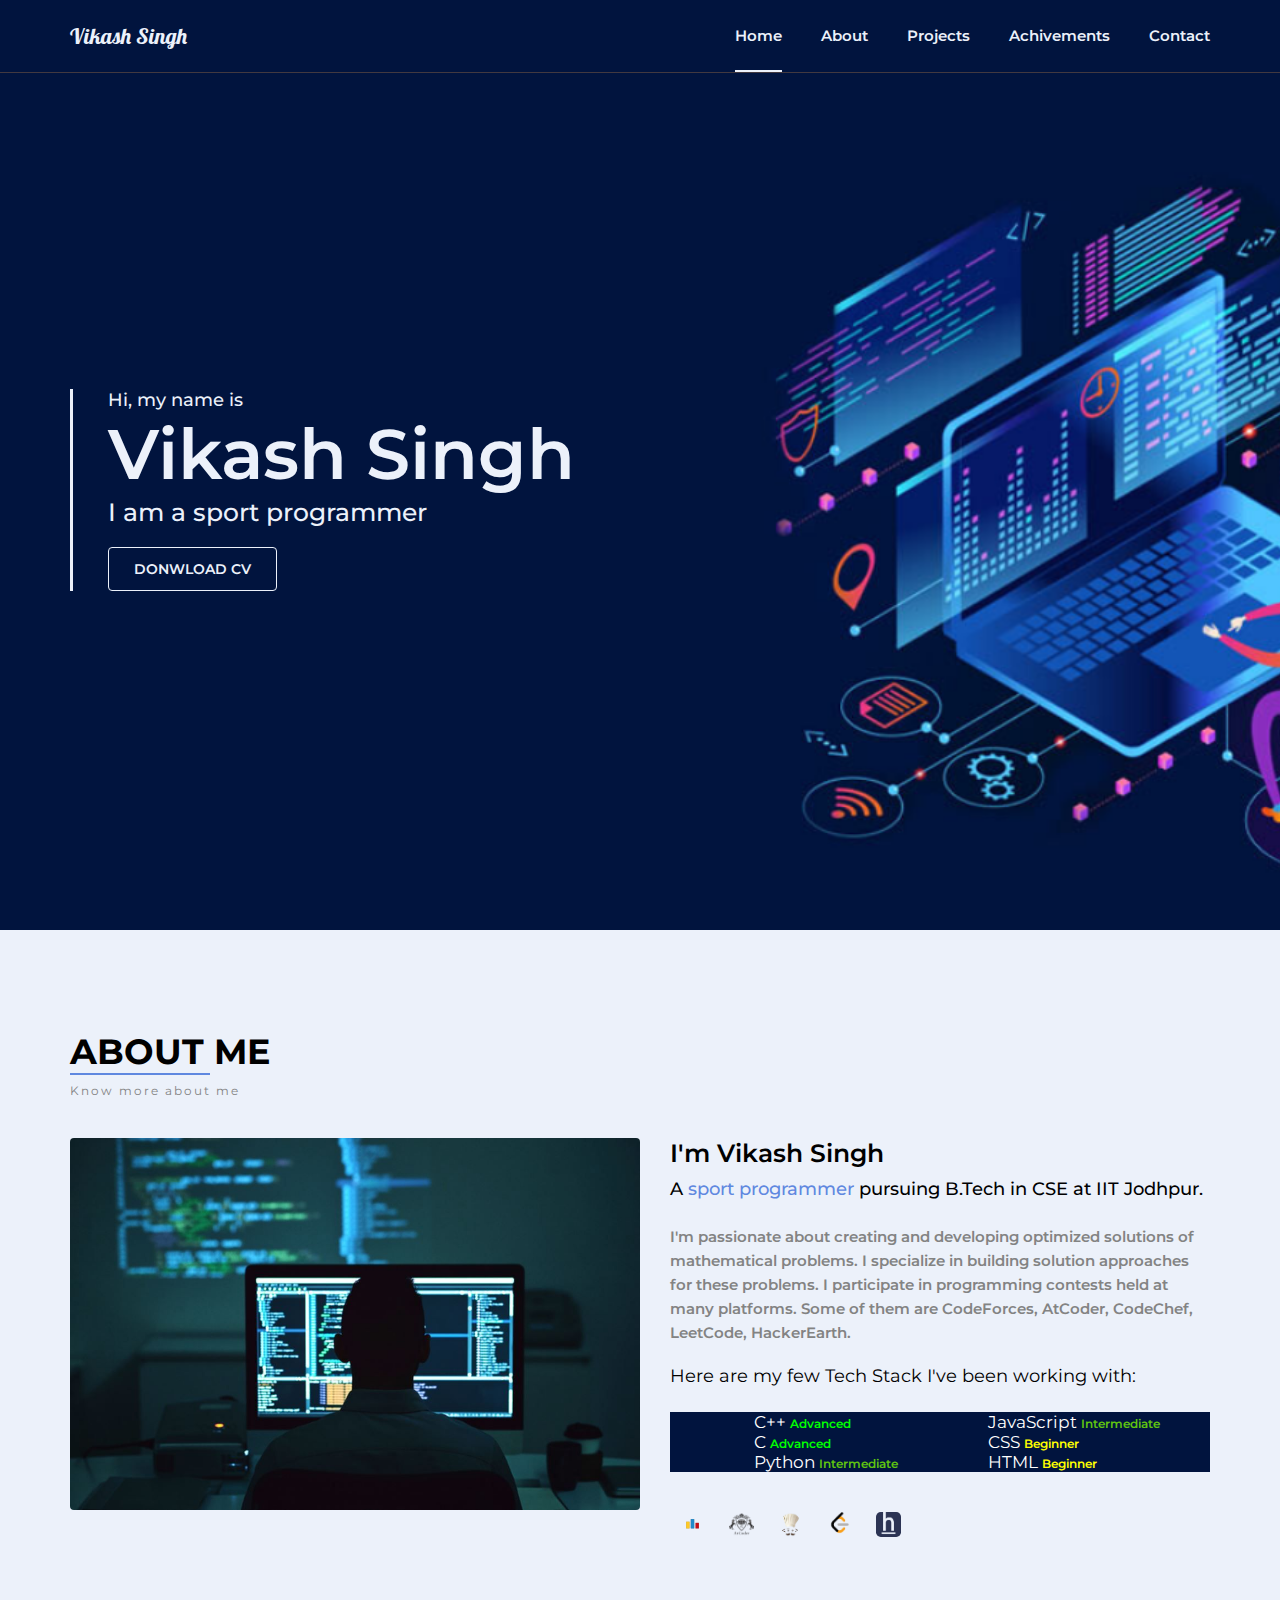
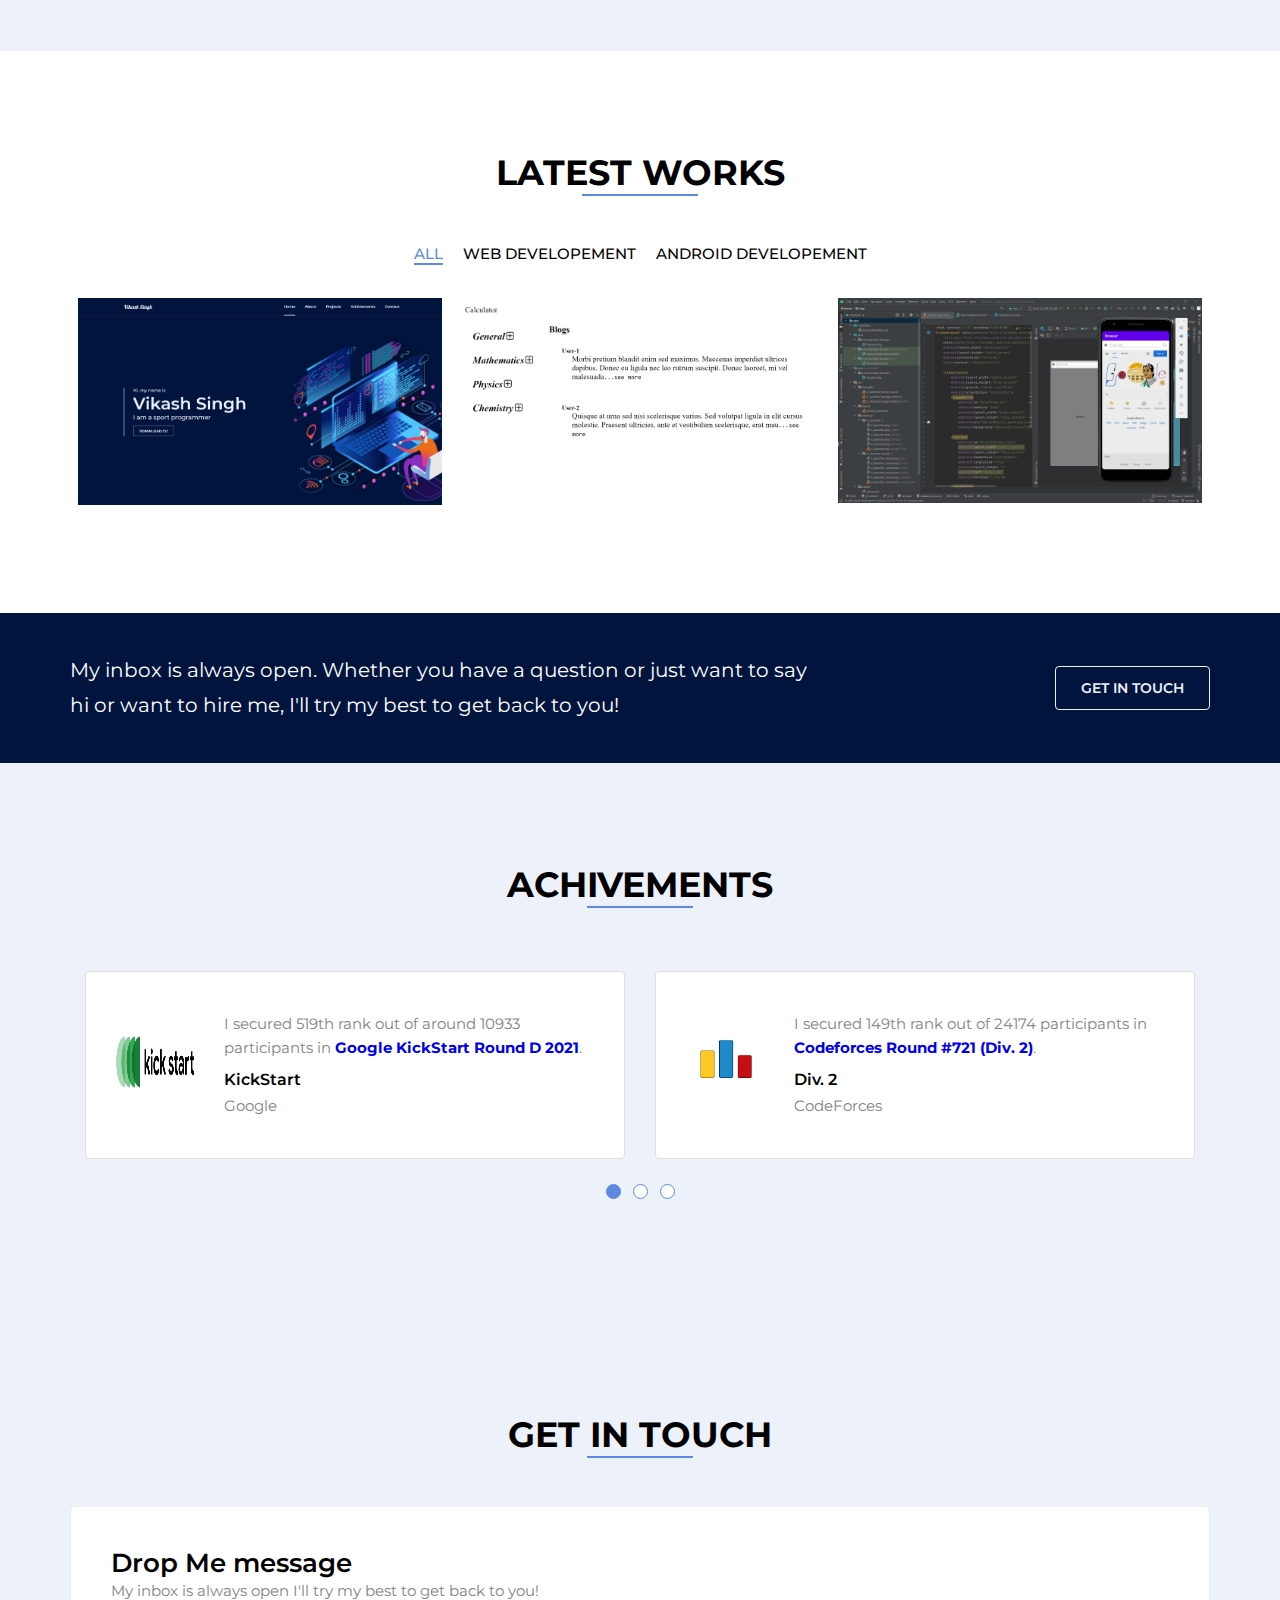
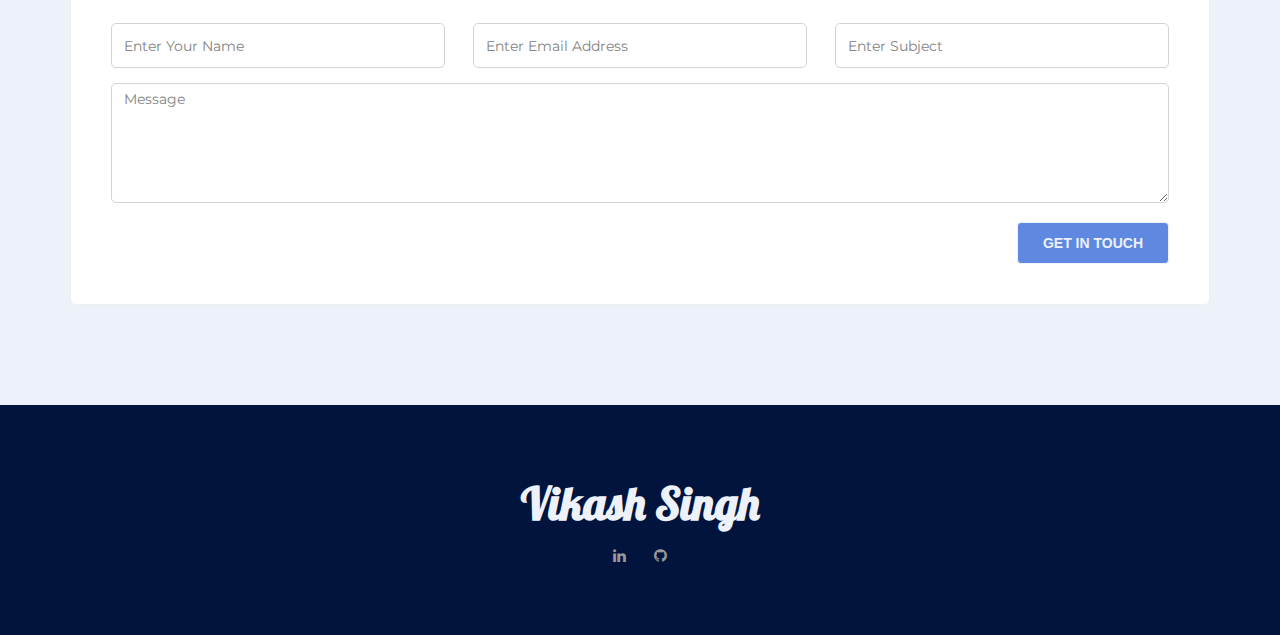
==== index.html @ ecc7a7e3 "Completed portfolio" ====
<!DOCTYPE html>
<html lang="en">
   <head>
      <meta charset="UTF-8" />
      <meta name="viewport" content="width=device-width, initial-scale=1.0" />
      <meta name="keywords" content="HTML, CSS, JavaScript">
      <meta name="author" content="Vikash Singh">
      <title>Vikash Singh</title>
      <link href="./css/header.css" rel="stylesheet" />
      <link href="./css/main.css" rel="stylesheet" />
      <link href="./css/home.css" rel="stylesheet" />
      <link href="./css/about.css" rel="stylesheet" />
      <link href="./css/portfolio.css" rel="stylesheet" />
      <link href="./css/testimonials.css" rel="stylesheet" />
      <link href="./css/contact.css" rel="stylesheet" />
      <link href="./css/footer.css" rel="stylesheet" />
      <link rel="shortcut icon" type="image/x-icon" href="img/favicon.ico"  style="border-radius: 100%;"/>
      <script src="https://ajax.googleapis.com/ajax/libs/jquery/3.3.1/jquery.min.js"></script>
   </head>
   <body>
      <header>
         <div class="container">
            <div class="row">
               <div class="brand-name">
                  <a href="/" class="logo">Vikash Singh</a>
               </div>
               <div class="hamburger">
                  <i class="fa fa-bars"></i>
               </div>
               <div class="navbar">
                  <ul>
                     <li><a href="#home" class="active">Home</a></li>
                     <li><a href="#about">About</a></li>
                     <li><a href="#portfolio">Projects</a></li>
                     <li><a href="#testimonials">Achivements</a></li>
                     <li><a href="#contact">Contact</a></li>
                  </ul>
               </div>
            </div>
         </div>
      </header>
      <section class="home" id="home">
         <div class="container">
            <div class="row full-screen">
               <div class="home-content">
                  <div class="block">
                     <h6>Hi, my name is</h6>
                     <h1>Vikash Singh</h1>
                     <h3>I am a sport programmer</h3>
                     <div class="cv-btn">
                        <a href="resume.html" target="_blank">Donwload CV</a>
                     </div>
                  </div>
               </div>
            </div>
         </div>
      </section>
      <section class="about" id="about">
         <div class="container">
         <div class="row">
            <div class="title">
               <h1>About Me</h1>
               <p>Know more about me</p>
            </div>
         </div>
         <div class="row">
            <div class="about-content">
               <div class="row">
                  <div class="img">
                     <img src="img/me.jpg" alt='me' />
                  </div>
                  <div class="text">
                     <h4>I'm Vikash Singh</h4>
                     <h6>A <span>sport programmer</span> pursuing B.Tech in CSE at IIT Jodhpur.
                     </h6>
                     <p>I'm passionate about creating and developing optimized solutions of mathematical problems. I specialize in
                        building solution approaches for these problems. I participate in programming contests held at many platforms.
                        Some of them are CodeForces, AtCoder, CodeChef, LeetCode, HackerEarth.
                     </p>
                     <div class="skills">
                        <h6>Here are my few Tech Stack I've been working with:</h6>
                        <div class="skills-list" style="background-color: #01143e; padding-right: 50px; padding-left: 50px;">
                        <ul  class="fa-ul">
                           <li>C++ <span style="color: rgb(0, 255, 0);">Advanced</span></li>
                           <li>C <span style="color: rgb(0, 255, 0);">Advanced</span></li>
                           <li>Python <span style="color: rgba(128, 255, 0, 0.75);">Intermediate</span></li>
                        </ul>
                        <ul  class="fa-ul">
                           <li>JavaScript <span style="color: rgba(128, 255, 0, 0.75);">Intermediate</span></li>
                           <li>CSS <span style="color: rgb(255, 255, 0);">Beginner</span></li>
                           <li>HTML <span style="color: rgb(255, 255, 0);">Beginner</span></li>
                        </ul>
                        </div>
                     </div>
                     <div class="social">
                        <span class="fa">
                           <a href="https://codeforces.com/profile/covid01" target="_blank"><img src="img/codeforces.png" alt="CodeForces"></a>
                        </span>
                        <span class="fa">
                           <a href="https://atcoder.jp/users/covid01" target="_blank"><img src="img/atcoder.png" alt="AtCoder"></a>
                        </span>
                        <span class="fa">
                           <a href="https://www.codechef.com/users/covid01" target="_blank"><img src="img/codechef.png" alt="CodeChef"></a>
                        </span>
                        <span class="fa">
                           <a href="https://leetcode.com/covid01/" target="_blank"><img src="img/leetcode.png" alt="LeetCode"></a>
                        </span>
                        <span class="fa">
                           <a href="http://hackerearth.com/users/covid01" target="_blank"><img src="img/HackerEarth_logo.png" alt="HackerEarth"></a>
                        </span>
                     </div>
                  </div>
               </div>
            </div>
         </div>
      </section>

      <section class="portfolio" id="portfolio">
         <div class="container">
            <div class="row">
               <div class="title text-center">
                  <h1>Latest Works</h1>
               </div>
            </div>
            <div class="row">
               <div class="filter-btn">
                  <ul id="filterBtn">
                     <li class="active" data-target="all">All</li>
                     <li data-target="web">Web Developement</li>
                     <li data-target="app">Android Developement</li>
                  </ul>
               </div>
            </div>
            <div class="row">
               <div class="gallery">
                  <div class="item" data-id="web">
                     <div class="inner">
                        <img src="./img/portfolio/web.png" alt="portfolio"/>
                        <div class="overlay">
                           <span class="fa fa-plus"></span>
                           <h4>My Portfolio</h4>
                        </div>
                     </div>
                  </div>
                  <div class="item" data-id="web">
                     <div class="inner">
                        <img src="./img/portfolio/web2.png" alt="portfolio"/>
                        <div class="overlay">
                           <span class="fa fa-plus"></span>
                           <h4>ChatApp</h4>
                        </div>
                     </div>
                  </div>
                  <div class="item" data-id="app">
                     <div class="inner">
                        <img src="./img/portfolio/app.png" alt="portfolio"/>
                        <div class="overlay">
                           <span class="fa fa-plus"></span>
                           <h4>Android Browser</h4>
                        </div>
                     </div>
                  </div>
               </div>
            </div>
         </div>
      </section>
      <section class="message">
         <div class="container">
            <div class="row align-items-center">
               <div class="message-text">
                  <h2>My inbox is always open. Whether you have a question or just want to say hi or want to hire me, I'll try my best to get back to you!</h2>
               </div>
               <div class="button ">
                  <a href='mailto:singh.74@iitj.ac.in'>Get In Touch</a>
               </div>
            </div>
         </div>
      </section>
      <section class="testimonials" id="testimonials">
         <div class="container">
            <div class="row">
               <div class="title text-center">
                  <h1>Achivements</h1>
               </div>
            </div>
            <div class="row">
               <div class="testimonials-content">
                  <div class="testimonials-box">
                     <div class="testimonials-img">
                        <div class="test-img">
                           <img src="./img/google.png" />
                        </div>
                        <div class="testimonials-text">
                           <p>I secured 519th rank out of around 10933 participants in <a href="https://drive.google.com/file/d/1hedfJbsmNSVvxBkwWGMh-JQrrgfQihE8/view?usp=sharing" target="_blank"><b>Google KickStart Round D 2021</b></a>.</p>
                           <h6>KickStart</h6>
                           <p>Google</p>
                        </div>
                     </div>
                     <div class="testimonials-img">
                        <div class="test-img">
                           <img src="./img/codeforces.png" />
                        </div>
                        <div class="testimonials-text">
                           <p>I secured 149th rank out of 24174 participants in <a href="https://codeforces.com/bestRatingChanges/5081498" target="_blank"><b>Codeforces Round #721 (Div. 2)</b></a>.</p>
                           <h6>Div. 2</h6>
                           <p>CodeForces</p>
                        </div>
                     </div>
                     <div class="testimonials-img">
                        <div class="test-img">
                           <img src="./img/codechef.png" />
                        </div>
                        <div class="testimonials-text">
                           <p>I secured 85th rank out of 2396 participants in <a href="https://www.codechef.com/rankings/LTIME93B?filterBy=&order=asc&search=covid01&sortBy=rank" target="_blank"><b>CodeChef February Lunchtime 2021 Division 2</b></a>.</p>
                           <h6>Division 2</h6>
                           <p>CodeChef</p>
                        </div>
                     </div>
                     <div class="testimonials-img">
                        <div class="test-img">
                           <img src="./img/leetcode.png" />
                        </div>
                        <div class="testimonials-text">
                           <p>I secured 253rd rank out of 13703 participants in <a href="https://leetcode.com/contest/weekly-contest-246/ranking/11/" target="_blank"><b>LeetCode Weekly Contest 246</b></a> scoring 17/17.</p>
                           <h6>Weekly Contest</h6>
                           <p>LeetCode</p>
                        </div>
                     </div>
                     <div class="testimonials-img">
                        <div class="test-img">
                           <img src="./img/HackerEarth_logo.png" />
                        </div>
                        <div class="testimonials-text">
                           <p>I secured 18th rank out of 6410 participants in <a href="https://www.hackerearth.com/challenges/competitive/july-circuits-21/leaderboard/" target="_blank"><b>HackerEarth July Circuits '21</b></a>.</p>
                           <h6>Monthly Circuits</h6>
                           <p>HackerEarth</p>
                        </div>
                     </div>
                     <div class="testimonials-img">
                        <div class="test-img">
                           <img src="./img/atcoder.png"/>
                        </div>
                        <div class="testimonials-text">
                           <p>I secured 433rd rank out of 2889 participants in <a href="https://atcoder.jp/users/covid01/history/share/arc118" target="_blank"><b>AtCoder Regular Contest 118</b></a> .</p>
                           <h6>Regular Contest</h6>
                           <p>AtCoder</p>
                        </div>
                     </div>
                  </div>
                  <div class="slider"></div>
               </div>
            </div>
         </div>
      </section>

      <section class="contact" id="contact">
         <div class="container">
            <div class="row">
               <div class="title text-center">
                  <h1>Get In Touch</h1>
               </div>
            </div>
            <div class="row">
               <div class="contact-form">
                  <div class="row">
                     <div class="contact-text">
                        <h2>Drop Me message</h2>
                        <p>My inbox is always open I'll try my best to get back to you!</p>
                     </div>
                  </div>
                  <form id="form" target="_self" onsubmit="return postToGoogle();" action="">
                     <div class="row space-between">
                        <div class="col-6">
                           <input class="form-control" id="nameField" type="text" name="entry.entry.712336682" placeholder="Enter Your Name" required>
                        </div>
                        <div class="col-6">
                           <input class="form-control" id="emailField" type="email" name="entry.entry.1671613492" placeholder="Enter Email Address" required>
                        </div>
                        <div class="col-6">
                           <input class="form-control" id="subjectField" type="text" name="entry.1379624447" placeholder="Enter Subject" required>
                        </div>
                        
                     </div>
                     <div class="row">
                        <div class="col-12">
                           <textarea class="form-control" id="messageField" rows="2" name="entry.1000029854" placeholder="Message" required></textarea>
                        </div>
                     </div>
                     <div class="row">
                        <div class="button btn">
                           
                           <button id="send" type="submit" class="button btn">Get In Touch</button>
                        </div>
                        
                     </div>
                 </form>
                 
               </div>
            </div>
         </div>
         <script>
            function postToGoogle() {
               var field1 = $("#nameField").val();
               var field2 = $("#emailField").val();
               var field3 = $("#subjectField").val();
               var field4 = $("#messageField").val();
                  
               if(field1 == ""){
                  alert('Please Fill Your Name');
                  document.getElementById("nameField").focus();
                  return false;
               }
               if(field2 == ""){
                  alert('Please Fill Your Email');
                  document.getElementById("emailField").focus();
                  return false;
               }
               if(field3 == ""){
                  alert('Please Fill Subject');
                  document.getElementById("mobField").focus();
                  return false;
               }
               $.ajax({
                  url: "https://docs.google.com/forms/d/e/1FAIpQLScA5VrWKZDkltCcH_H-UWIxjPj5J2xyc1hQQod0wR4SyFqsZQ/formResponse?",
                  data: {"entry.712336682": field1, "entry.1671613492": field2, "entry.1379624447": field3, "entry.1000029854": field4},
                  type: "POST",
                  dataType: "xml",
                  success: function(d)
                  {
                        window.open("thanks.html", "_self");
                  },
                  error: function(x, y, z)
                        {

                           window.open("thanks.html", "_self");
                           
                        }
               });
               return false;
            }
         </script>
      </section>
      <footer>
         <div class="container">
            <div class="row">
               <div class="footer-logo">Vikash Singh</div>
               <div class="social-link">
                  <a href="https://www.linkedin.com/in/vikash-singh-shekhawat/" target="_blank"><i class="fa fa-linkedin"></i></a>
                  <a href="https://github.com/covid01" target="_blank"><i class="fa fa-github"></i></a>
               </div>
            </div>
         </div>
      </footer>
      <div class="lightbox hide">
         <span class="close-lightbox fa fa-close"></span>
         <img src="" alt="portfolio"/>
      </div>
      <script src="./js/app.js"></script>
   </body>
</html>
---- css/header.css ----
header {
  position: absolute;
  padding: 0px 15px;
  left: 0px;
  right: 0px;
  border-bottom: 1px solid #423940;
  z-index: 11;
}

.fixed {
  background-color: rgb(236, 241, 250);
  position: fixed;
  border-color: #eee;
  animation: fixHeader 1s ease;
  z-index: 11;
}

@keyframes fixHeader {
  0% {
    transform: translateY(-100%);
  }

  100% {
    transform: translateY(0%);
  }
}

.container {
  max-width: 1140px;
  margin: auto;
}

header .row {
  justify-content: space-between;
  align-items: center;
}

.brand-name a {
  font-size: 22px;
  font-weight: 500;
  color: rgb(236, 241, 250);
  position: relative;
  font-family: 'Lobster', cursive;
}

.fixed .brand-name a {
  color: #000;
}

.hamburger .fa {
  font-size: 20px;
  background-color: rgb(236, 241, 250);
  color: #01143e;
  display: none;
  height: 30px;
  width: 35px;
  border-radius: 2px;
  line-height: 30px;
  text-align: center;
  cursor: pointer;
  border: 1px solid #eee;
}

.navbar ul {
  list-style: none;
  margin: 0;
  padding: 0;
}

.navbar ul li {
  display: inline;
  margin-left: 35px;
}

.navbar ul li a {
  font-size: 15px;
  line-height: 72px;
  color: rgb(236, 241, 250);
  font-weight: 600;
  /* display: block; */
  position: relative;
}

.fixed .navbar ul li a {
  color: #000;
}

.navbar ul li a::before {
  content: "";
  height: 2px;
  background-color: rgb(236, 241, 250);
  width: 0%;
  position: absolute;
  right: 0px;
  bottom: -27px;
  cursor: pointer;
  transition: all 0.5s ease;
}

.fixed .navbar ul li a::before {
  background-color: #5f88e0;
}

.navbar ul li a:hover::before {
  width: 100%;
  left: 0px;
}

.navbar ul li a.active::before {
  width: 100%;
  left: 0;
}
---- css/main.css ----
@import url("https://fonts.googleapis.com/css2?family=Montserrat:wght@300;400;500;600;700&display=swap");
@import url('https://fonts.googleapis.com/css2?family=Lobster&display=swap');

@import url("https://cdnjs.cloudflare.com/ajax/libs/font-awesome/5.13.0/css/all.min.css");
@import url("https://stackpath.bootstrapcdn.com/font-awesome/4.7.0/css/font-awesome.min.css");

html {
  scroll-behavior: smooth;
}

body {
  margin: 0;
  font-family: "Montserrat", sans-serif;
  background-color: rgb(236, 241, 250);
}

* {
  box-sizing: border-box;
  margin: 0;
}

a {
  text-decoration: none;
  font-size: 15px;
}

.row {
  display: flex;
  flex-wrap: wrap;
}

.title {
  flex: 0 0 100%;
  max-width: 100%;
  margin-bottom: 40px;
}

.title h1 {
  color: #000;
  display: inline-block;
  font-size: 35px;
  font-weight: 700;
  text-transform: uppercase;
  margin: 0px 0px 10px;
  position: relative;
}

.title h1::before {
  content: "";
  left: 0;
  right: 30%;
  position: absolute;
  height: 2px;
  background-color: #5f88e0;
  bottom: -2px;
}

.title p {
  font-size: 12px;
  color: #838383;
  font-weight: 400;
  letter-spacing: 2px;
}

.text-center {
  text-align: center !important;
}

.text-right {
  text-align: right !important;
}

.text-left {
  text-align: left !important;
}

.align-items-center {
  align-items: center;
}

.space-between {
  justify-content: space-between;
}

.button {
  flex: 0 0 33.33%;
  max-width: 33.33%;
  text-align: right;
}

.button a {
  font-size: 14px;
  color: rgb(236, 241, 250);
  background-color: transparent;
  border: 1.5px solid rgb(236, 241, 250);
  border-radius: 4px;
  padding: 12px 25px;
  display: inline-block;
  text-transform: uppercase;
  font-weight: 600;
  cursor: pointer;
  transition: all 0.5s ease;
}

.button a:hover {
  background-color: #fff;
  color: #000;
}

@media(max-width: 991px) {
  .block h1 {
    font-size: 50px;
  }
}

@media(max-width: 767px) {
  .home .home-content .block h1 {
    font-size: 40px;
  }

  .home .home-content .block h3 {
    font-size: 25px;
  }

  header {
    padding: 15px;
    position: fixed;
    background-color: rgb(236, 241, 250);
    border-bottom: 1px solid #eee;
  }

  .brand-name .logo {
    color: #01143e;
  }

  .hamburger .fa {

    display: inline-block;
  }

  .navbar {
    position: absolute;
    background-color: rgb(236, 241, 250);
    width: 100%;
    left: 0px;
    top: 60px;
    padding: 15px;
    border-top: 1px solid #eee;
    border-bottom: 1px solid #eee;
    display: none;
  }

  .navbar .show {
    display: block;
  }

  .navbar ul li {
    display: block;
    margin-left: 0;

  }

  .navbar ul li a {
    line-height: 42px;
    color: #01143e;
  }

  .navbar ul li a::before {
    bottom: -3px;
    background-color: #01143e;
  }

  .about .img {
    flex: 0 0 100%;
    max-width: 100%;
  }

  .about .text {
    flex: 0 0 100%;
    max-width: 100%;
    padding-left: 0px;
    padding-top: 30px;
  }

  .service-content .box {
    padding: 30px;
    flex: 0 0 100%;
    max-width: 100%;
  }

  .gallery .item {
    flex: 0 0 50%;
    max-width: 50%;
    position: relative;
    padding: 8px;
  }

  .message .container .row .message-text {
    flex: 0 0 100%;
    max-width: 100%;
  }

  .message .button {
    flex: 0 0 100%;
    max-width: 100%;
    text-align: left;

  }

  .blog-content {
    padding: 40px 20px;
  }

  .blog-content .blog-box {
    flex: 0 0 100%;
    max-width: 100%;
    margin-bottom: 40px;
  }

  .contact-form {
    padding: 20px;
  }

  .contact-form .col-6 {
    flex: 0 0 100%;
    max-width: 100%;
  }
}

@media(max-width: 500px) {
  .home .home-content .block {
    padding-left: 20px;
  }

  .home .home-content .block h1 {
    font-size: 30px;
  }

  .home .home-content .block h3 {
    font-size: 15px;
  }

  .about .about-content .social a {
    margin: 0px 3px;
  }

  .gallery .item {
    flex: 0 0 100%;
    max-width: 100%;
  }

  .testimonials-box .testimonials-img {
    flex-wrap: wrap;
    text-align: center;
  }

  .testimonials-img .test-img {
    flex: 0 0 100%;
    max-width: 100%;

  }
}
---- css/home.css ----
.home {
  min-height: 100vh;
  background-image: url("../img/hero.png");
  background-size: cover;
  background-position: center;
  padding: 15px;
}

.full-screen {
  min-height: 100vh;
}
.home-content {
  display: flex;
  flex-wrap: wrap;
  align-items: center;
  flex: 0 0 100%;
  max-width: 100%;
}

.block {
  flex: 0 0 75%;
  max-width: 75%;
  color: rgb(236, 241, 250);
  padding-left: 35px;
  border-left: 3px solid rgb(236, 241, 250);
  margin-top: 50px;
}
.block h1 {
  font-size: 70px;
  font-weight: 600;
  margin: 0;
  padding: 0;
}
.block h3 {
  font-size: 25px;
  font-weight: 500;
  margin: 0;
  padding: 0;
}
.block h6 {
  font-size: 18px;
  font-weight: 500;
  margin: 0;
  padding: 0;
}
.cv-btn {
  padding-top: 20px;
}
.cv-btn a {
  font-size: 14px;
  color: rgb(236, 241, 250);
  background-color: transparent;
  border: 1px solid rgb(236, 241, 250);
  border-radius: 4px;
  padding: 12px 25px;
  display: inline-block;
  text-transform: uppercase;
  font-weight: 600;
  cursor: pointer;
  transition: all 0.5s ease;
}
.cv-btn a:hover {
  background-color: #fff;
  color: #000;
}
---- css/about.css ----
.about {
  padding: 100px 15px;
  background-color: rgb(236, 241, 250);
}

.img {
  flex: 0 0 50%;
  max-width: 50%;
}

.img img {
  width: 100%;
  border-radius: 4px;
  display: block;
}

.text {
  flex: 0 0 50%;
  max-width: 50%;
  padding-left: 30px;
}

.text h4 {
  font-size: 25px;
  font-weight: 600;
  margin: 0 0 10px;
  color: #000;
}

.text h6 {
  font-size: 18px;
  font-weight: 500;
  margin: 0 0 25px;
  color: #000;
}

.text h6 span {
  color: #5f88e0;
  position: relative;
}

.text h6 span::before {
  content: "";
  left: 0;
  right: 90%;
  position: absolute;
  height: 2px;
  bottom: 0px;
  transition: all 0.5s ease;
}

.text h6 span:hover::before {
  content: "";
  left: 0;
  right: 0;
  position: absolute;
  height: 2px;
  background-color: #5f88e0;
  bottom: 0px;
}

.text p {
  font-size: 15px;
  font-weight: 600;
  line-height: 24px;
  color: #838383;
}

.skills {
  padding: 20px 0px;
}

.skills h6 {
  font-size: 18px;
  font-weight: 400;
  margin: 0 0 25px;
  color: #000;
}

.skills-list {
  /* width: 400px; */
  display: flex;
  justify-content: space-between;
}

.fa-ul li {
  font-size: 17px;
  font-weight: 400;
  color: white;
  /* color: #838383 */
}

.fa-ul li span {
  font-size: 12px;
  font-weight: 600;
  /* color: #838383 */
}

.social {
  padding-top: 10px;
}

.social .fa a img{
  border-radius: 19%;
  height: 25px;
  margin: 10px;
  transition: transform .3s ease-in-out;
}
.social .fa a img:hover{
  filter: invert(0.5);
  transform: rotate(360deg);
}
---- css/portfolio.css ----
.portfolio {
    background-color: #fff;
    padding: 100px 15px;
}

.portfolio .container .row .title h1::before {
    left: 30%;
}

.filter-btn {
    flex: 0 0 100%;
    max-width: 100%;
}

.filter-btn ul {
    list-style: none;
    text-align: center;
    padding: 0;
}

.filter-btn ul li {
    color: #000;
    font-weight: 500;
    font-size: 15px;
    display: inline-block;
    margin: 0px 8px;
    text-transform: uppercase;
    cursor: pointer;
    padding-bottom: 0;
}

.filter-btn ul li.active {
    color: #5f88e0;
    border-bottom: 2px solid #5f88e0;
}

.filter-btn {
    margin-bottom: 25px;
}

.gallery {
    flex: 0 0 100%;
    max-width: 100%;
    display: flex;
    flex-wrap: wrap;
}

.item {
    flex: 0 0 33.33%;
    max-width: 33.33%;
    position: relative;
    padding: 8px;
}

.inner {
    position: relative;
}

.item img {
    width: 100%;
    display: block;
}

.item .overlay {
    position: absolute;
    left: 0;
    top: 0;
    bottom: 0;
    right: 0;
    background-color: rgba(0, 0, 0, 0.6);
    z-index: 10;
    display: flex;
    flex-wrap: nowrap;
    flex-direction: column;
    align-items: center;
    justify-content: center;
    opacity: 0;
    transition: all 0.5s ease;
}

.item:hover .overlay {
    opacity: 1;
}

.overlay .fa {
    height: 50px;
    width: 50px;
    background-color: #5f88e0;
    color: #fff;
    display: inline-block;
    text-align: center;
    line-height: 50px;
    border-radius: 50%;
    cursor: pointer;
}

.item:hover .overlay .fa {
    animation: galleryIcon 0.8s ease;
    -webkit-animation: galleryIcon 0.8s ease;
}

@keyframes galleryIcon {
    0% {
        transform: translate(-20px);
        opacity: 0;
    }

    100% {
        transform: translate(0);
        opacity: 1;
    }
}

.overlay h4 {
    margin-top: 15px;
    font-size: 25px;
    font-weight: 600;
    color: #fff;
}

.item:hover .overlay h4 {
    animation: galleryText 0.8s ease;
    -webkit-animation: galleryText 0.8s ease;
}

@keyframes galleryText {
    0% {
        transform: translate(20px);
        opacity: 0;
    }

    100% {
        transform: translate(0);
        opacity: 1;
    }
}

.lightbox {
    position: fixed;
    left: 0;
    right: 0;
    top: 0;
    bottom: 0;
    z-index: 100;
    background-color: rgba(0, 0, 0, 0.6);
    justify-content: center;
    align-items: center;
}

.show {
    display: flex;
}

.hide {
    display: none;
}

.close-lightbox {
    height: 35px;
    width: 35px;
    background-color: #5f88e0;
    color: #fff;
    text-align: center;
    line-height: 35px;
    position: absolute;
    right: 10px;
    top: 10px;
    cursor: pointer;
    border-radius: 50%;
    z-index: 101;
}

.lightbox img {
    max-width: 90%;
    max-height: 80%;
    display: block;

}

.message {
    background-color: #01143e;
    padding: 40px 15px;
}

.message .message-text {
    flex: 0 0 66.66%;
    max-width: 66.66%;
}

.message .message-text h2 {
    font-size: 20px;
    color: #fff;
    font-weight: 400;
    margin: 0;
    padding: 0;
    line-height: 35px;
}
---- css/testimonials.css ----
.testimonials {
    padding: 100px 0px;
}

.testimonials .title h1::before {
    left: 30%;
}

.testimonials-content {
    position: relative;
    overflow: hidden;
    flex: 0 0 100%;
    max-width: 100%;
}

.testimonials-box {
    float: left;
    transition: margin 1s ease;
}

.testimonials-img {
    background-color: #fff;
    margin-bottom: 15px;
    border: 1px solid rgb(226, 221, 221);
    padding: 40px 20px;
    border-radius: 4px;
    display: flex;
    flex-wrap: nowrap;
    float: left;
    width: 100%;
}

.test-img {
    flex: 0 0 118px;
    max-width: 118px;
}

.test-img img {
    height: 100px;
    width: 100px;
    border-radius: 50%;
}

.testimonials-text p {
    font-size: 15px;
    font-weight: 400;
    line-height: 24px;
    color: #838383;
    margin: 0;
}

.testimonials-text h6 {
    font-size: 16px;
    font-weight: 600;
    color: #000;
    margin: 10px 0 5px;
}

.slider {
    float: left;
    width: 100%;
    text-align: center;
}

.slider div {
    height: 15px;
    width: 15px;
    background-color: #fff;
    border: 1px solid #5f88e0;
    border-radius: 50%;
    display: inline-block;
    margin: 10px 6px;
    cursor: pointer;
}

.slider div.active {
    background-color: #5f88e0;

}
---- css/contact.css ----
.contact {
    padding: 100px 15px;
}

.contact .row .title h1::before {
    left: 30%;
}

.contact-form {
    background-color: #fff;
    flex: 0 0 100%;
    max-width: 100%;
    padding: 40px;
    border: 1.5px solid #eee;
    border-radius: 5px;
}

.contact-text {
    flex: 0 0 100%;
    max-width: 100%;
    padding-bottom: 20px;
}

.contact-text h2 {
    font-size: 26px;
    font-weight: 600;
    margin: 0;
    padding: 0;
}

.contact-text p {
    font-size: 15px;
    font-weight: 400;
    line-height: 24px;
    color: #838383;
    margin: 0;
}

.contact-form .row {
    flex-wrap: wrap;
}

.col-6 {
    flex: 0 0 calc(33% - 15px);
    max-width: calc(33% - 15px);
}

.col-6 input {
    border-radius: 5px;
}

.col-12 {
    flex: 0 0 100%;
    max-width: 100%;
}

.form-control {
    height: 45px;
    width: 100%;
    margin-bottom: 15px;
    border: 1px solid #ced4da;
    padding: 6px 12px;
    font-size: 14px;
    font-weight: 400;
    font-family: "Montserrat", sans-serif;

}

.contact-form textarea.form-control {
    height: 120px;
    border-radius: 5px;
}

.form-control::placeholder {
    color: #838383
}

.contact-form .button {
    flex: 0 0 100%;
    max-width: 100%;
}

#send{
    flex: 0 0 33.33%;
    max-width: 33.33%;
    text-align: right;
    background-color: #5f88e0;
    font-size: 14px;
    color: rgb(236, 241, 250);
    border: 1.5px solid rgb(236, 241, 250);
    border-radius: 4px;
    padding: 12px 25px;
    display: inline-block;
    text-transform: uppercase;
    font-weight: 600;
    cursor: pointer;
    transition: all 0.5s ease;
}
#send:hover{
    cursor: pointer;
    color: #fff;
    background-color: #01143e;
}
---- css/footer.css ----
footer {
    padding: 70px 15px;
    background-color: #01143e;
}

.footer-logo {
    flex: 0 0 100%;
    max-width: 100%;
    text-align: center;
    font-size: 45px;
    font-family: 'Lobster', cursive;
    color: rgb(236, 241, 250);
    font-weight: 900;
}

.social-link {
    flex: 0 0 100%;
    max-width: 100%;
    text-align: center;
    padding-top: 15px;
}

.social-link a {
    color: #999999;
    display: inline-block;
    margin: 0px 12px;
    transition: all 0.5s ease;
}

.social-link a:hover {
    color: rgb(236, 241, 250)
}

.copyright {
    background-color: #01143e;
    border-top: 1px solid #423940;
    padding: 15px;
}

.copyright p {
    margin: 0;
    text-align: center;
    font-size: 14px;
    font-weight: 400;
    color: rgb(236, 241, 250);
}
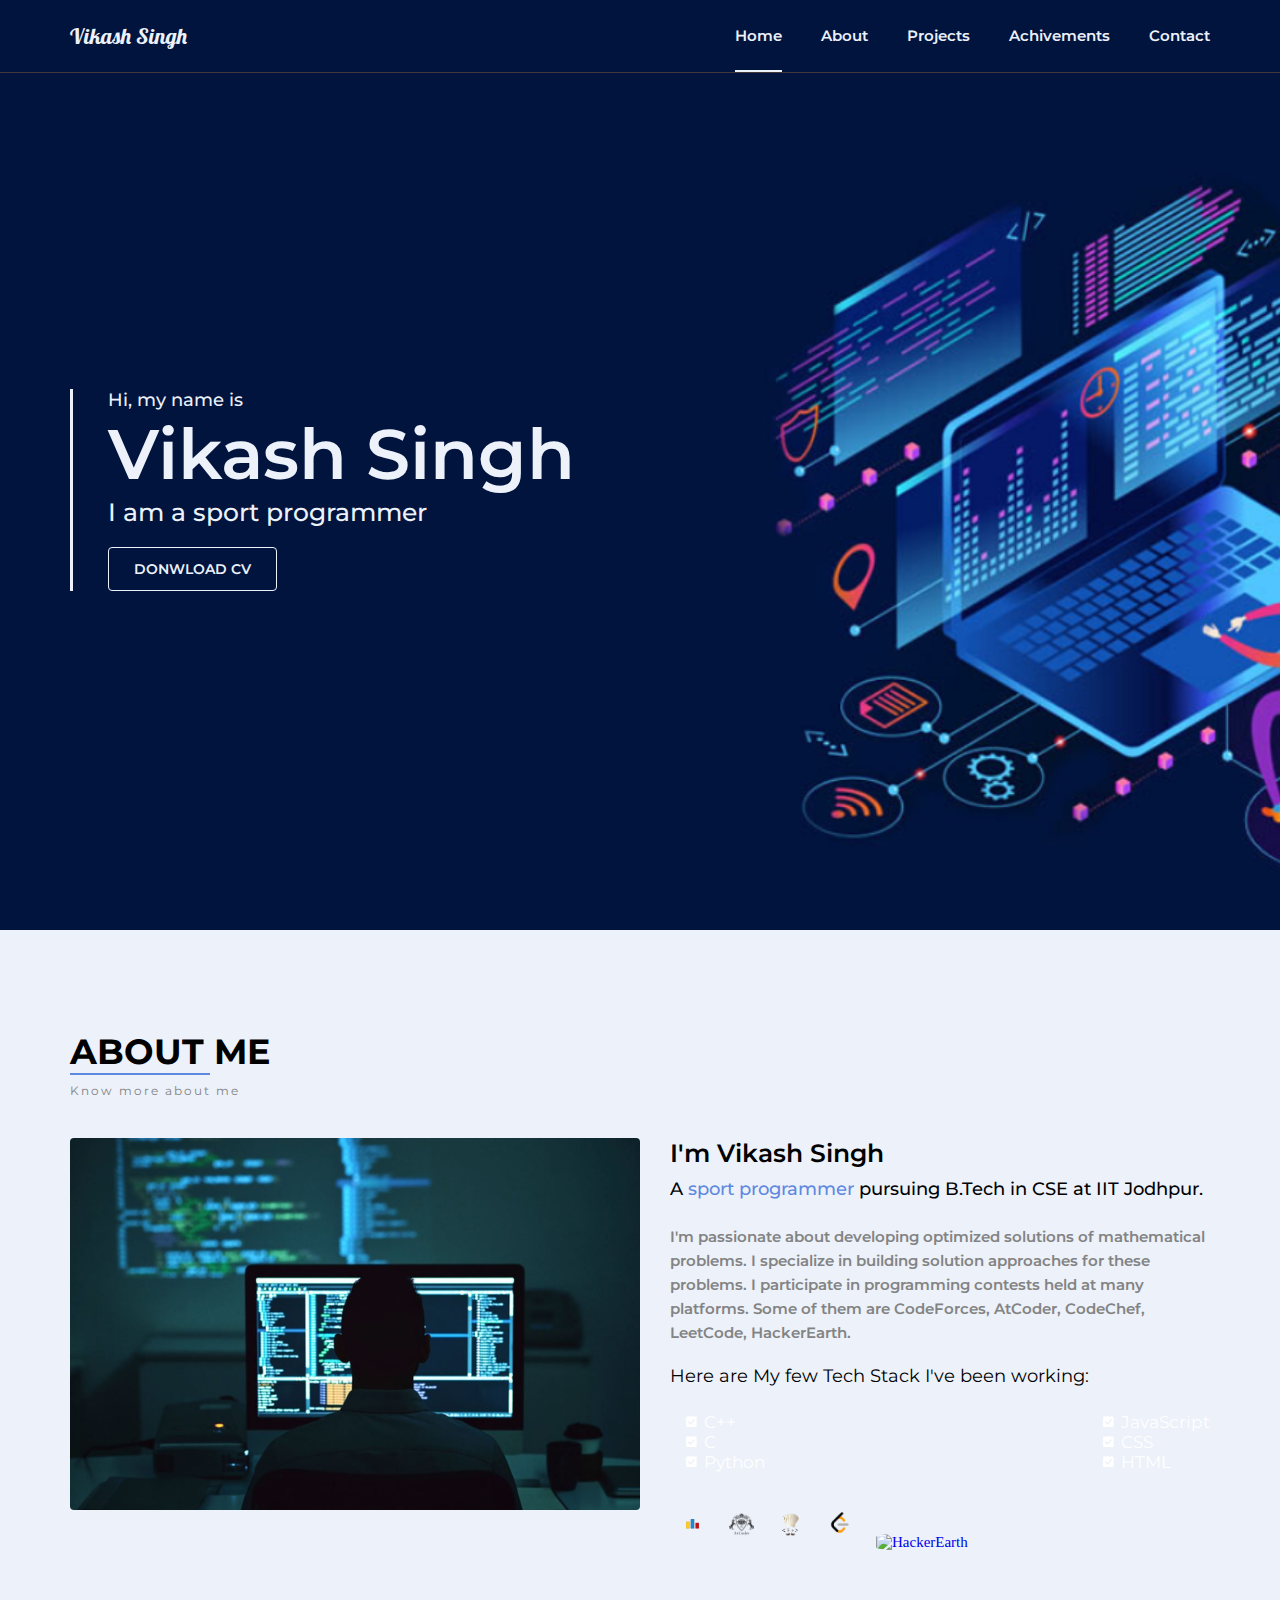
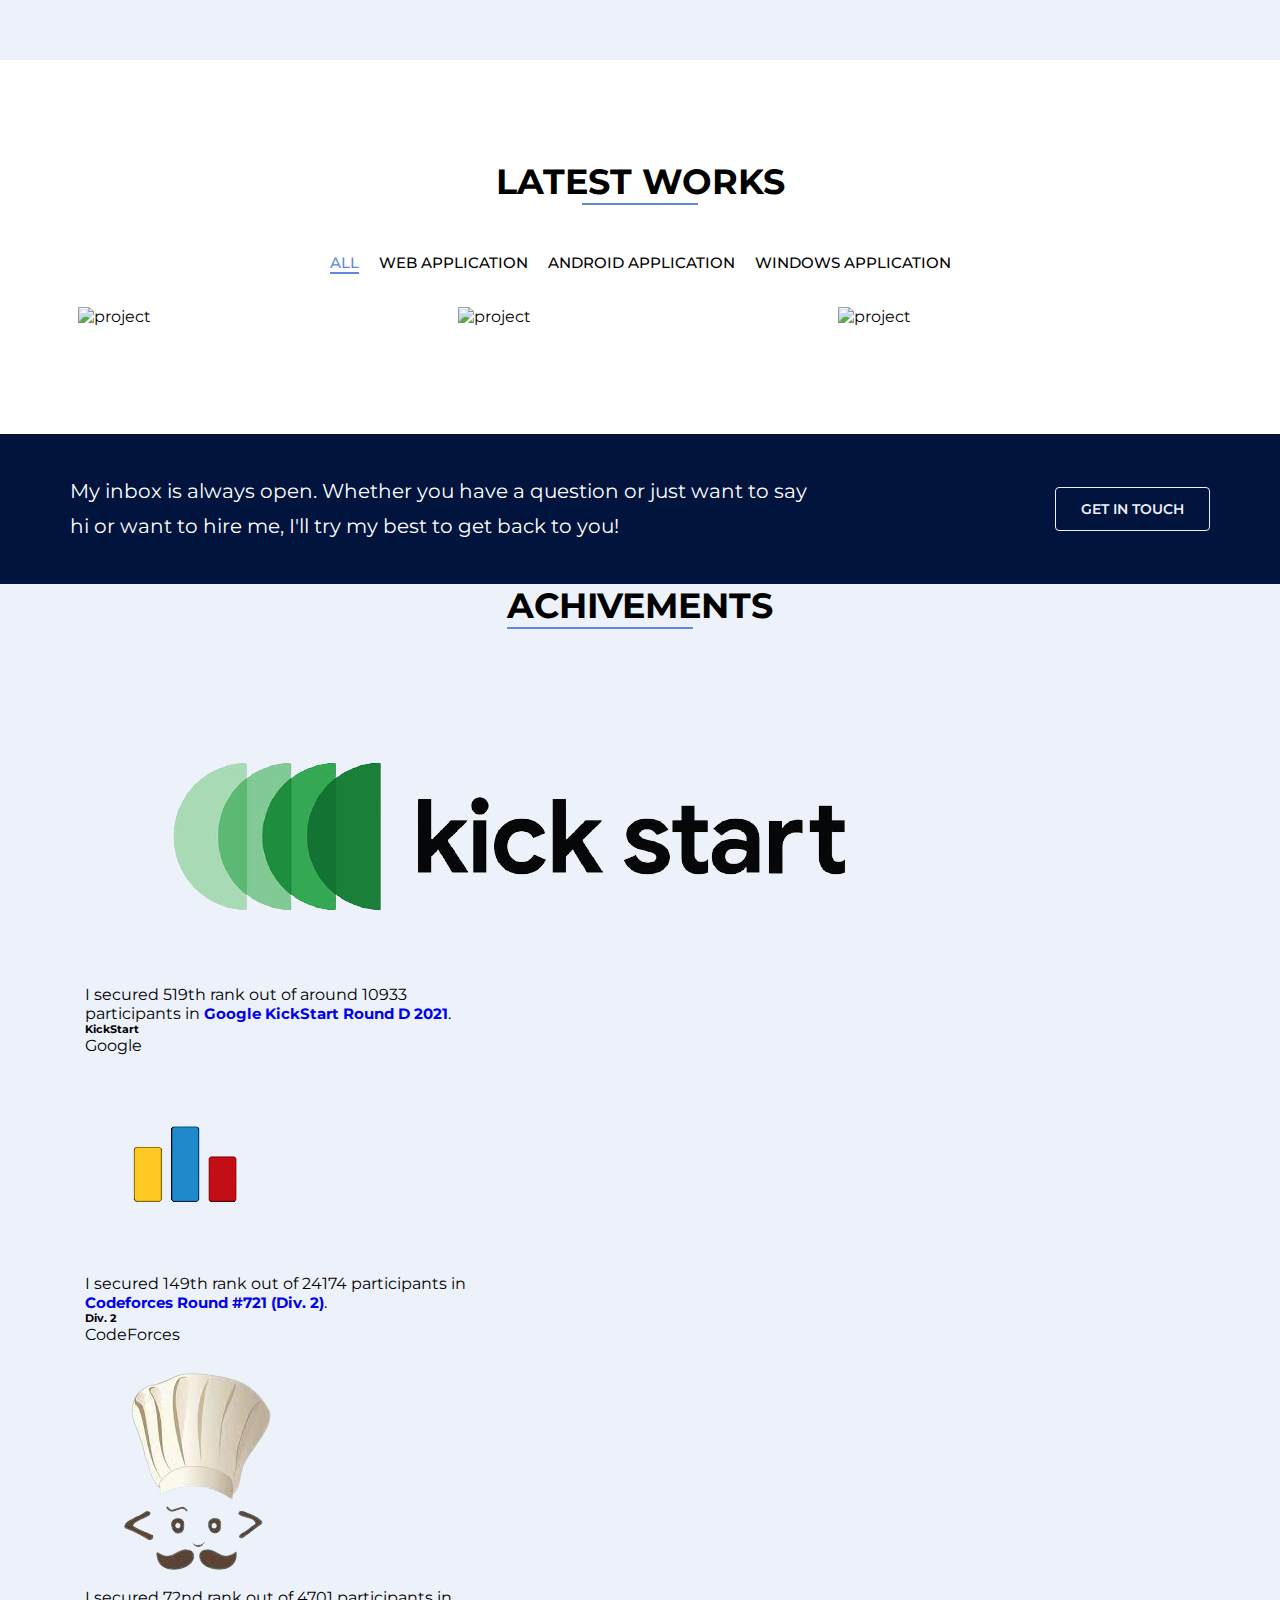
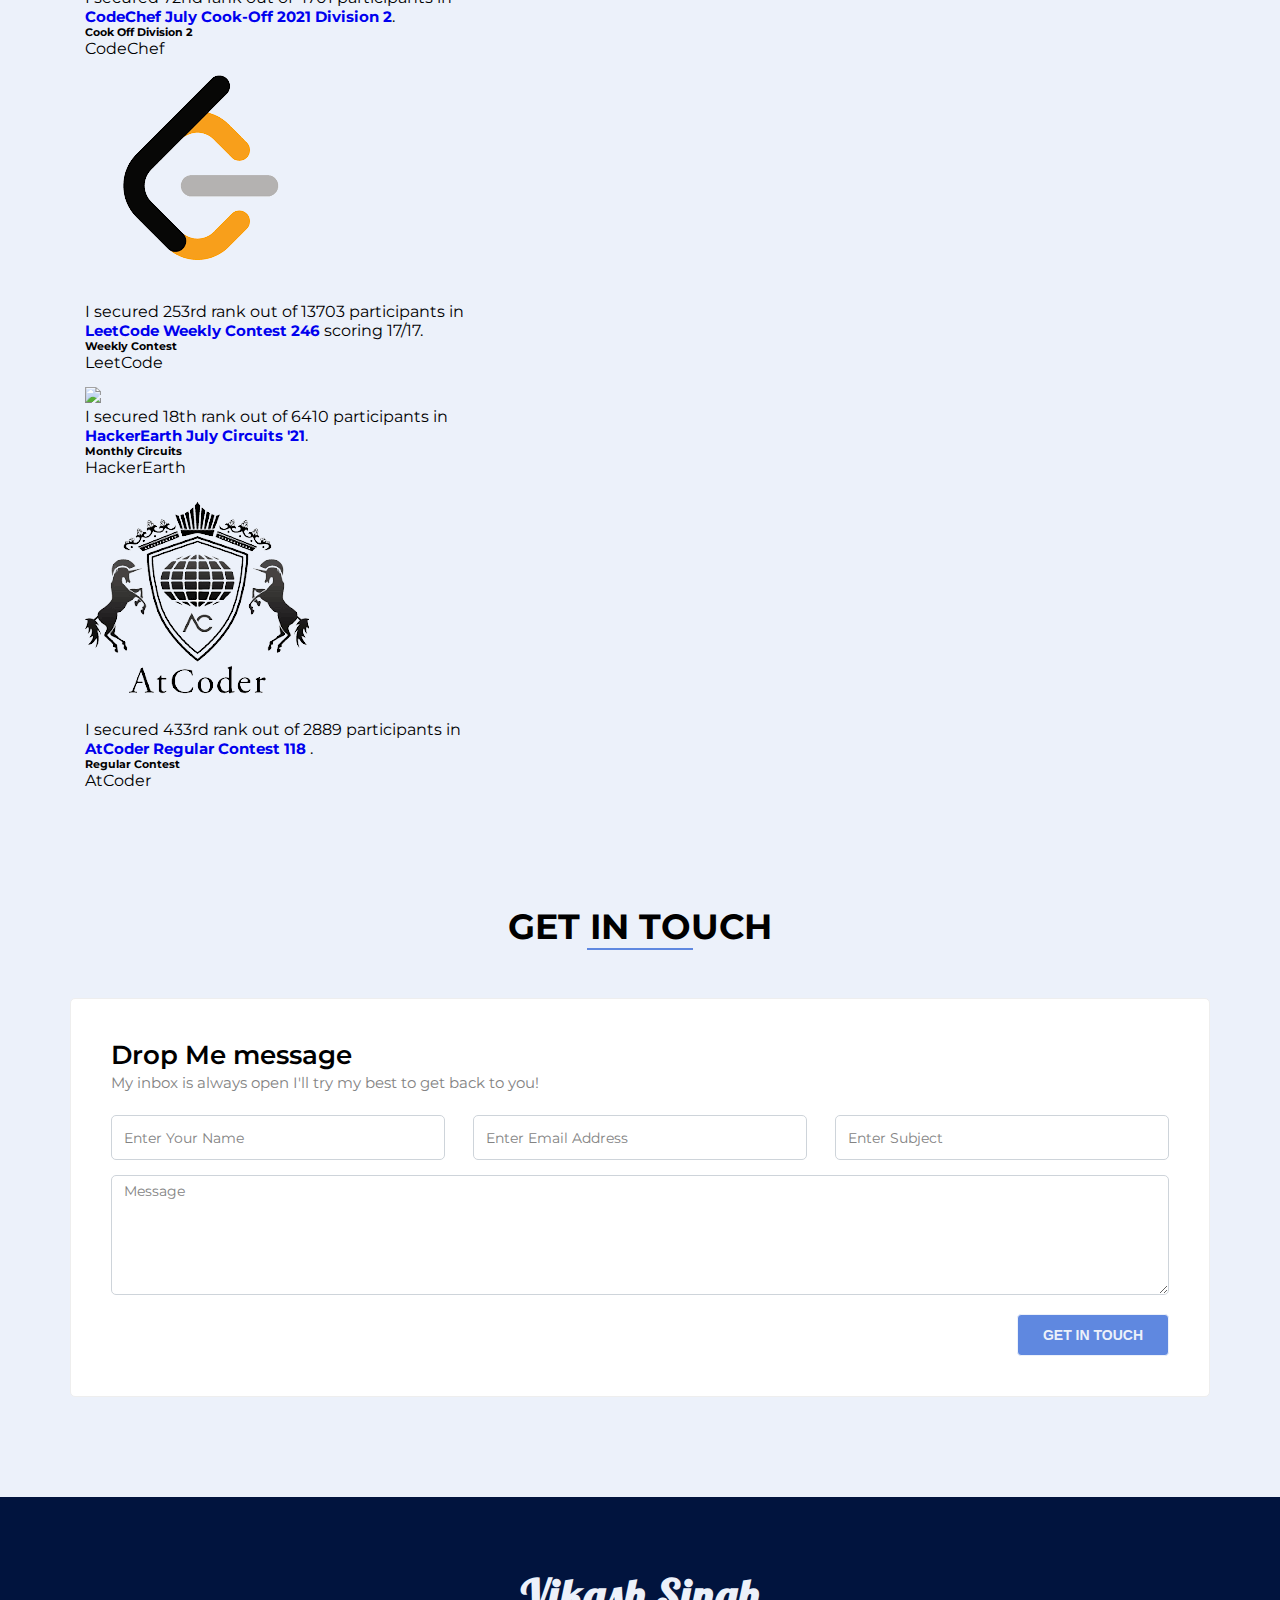
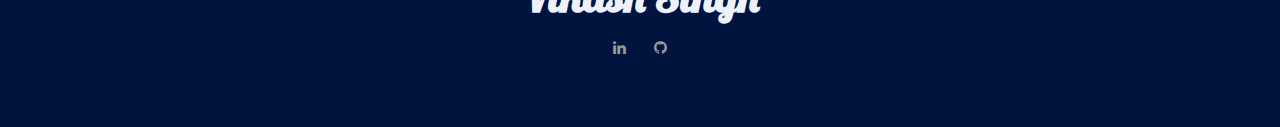
==== commit d7b0cf06: "added github repos of projects" ====
--- a/index.html
+++ b/index.html
@@ -10,8 +10,8 @@
       <link href="./css/main.css" rel="stylesheet" />
       <link href="./css/home.css" rel="stylesheet" />
       <link href="./css/about.css" rel="stylesheet" />
-      <link href="./css/portfolio.css" rel="stylesheet" />
-      <link href="./css/testimonials.css" rel="stylesheet" />
+      <link href="./css/project.css" rel="stylesheet" />
+      <link href="./css/achievements.css" rel="stylesheet" />
       <link href="./css/contact.css" rel="stylesheet" />
       <link href="./css/footer.css" rel="stylesheet" />
       <link rel="shortcut icon" type="image/x-icon" href="img/favicon.ico"  style="border-radius: 100%;"/>
@@ -22,7 +22,7 @@
          <div class="container">
             <div class="row">
                <div class="brand-name">
-                  <a href="/" class="logo">Vikash Singh</a>
+                  <a href="index.html" class="logo">Vikash Singh</a>
                </div>
                <div class="hamburger">
                   <i class="fa fa-bars"></i>
@@ -31,8 +31,8 @@
                   <ul>
                      <li><a href="#home" class="active">Home</a></li>
                      <li><a href="#about">About</a></li>
-                     <li><a href="#portfolio">Projects</a></li>
-                     <li><a href="#testimonials">Achivements</a></li>
+                     <li><a href="#project">Projects</a></li>
+                     <li><a href="#achievements">Achivements</a></li>
                      <li><a href="#contact">Contact</a></li>
                   </ul>
                </div>
@@ -48,7 +48,7 @@
                      <h1>Vikash Singh</h1>
                      <h3>I am a sport programmer</h3>
                      <div class="cv-btn">
-                        <a href="resume.html" target="_blank">Donwload CV</a>
+                        <a href="Resume.pdf" target="_blank">Donwload CV</a>
                      </div>
                   </div>
                </div>
@@ -73,22 +73,22 @@
                      <h4>I'm Vikash Singh</h4>
                      <h6>A <span>sport programmer</span> pursuing B.Tech in CSE at IIT Jodhpur.
                      </h6>
-                     <p>I'm passionate about creating and developing optimized solutions of mathematical problems. I specialize in
+                     <p>I'm passionate about developing optimized solutions of mathematical problems. I specialize in
                         building solution approaches for these problems. I participate in programming contests held at many platforms.
                         Some of them are CodeForces, AtCoder, CodeChef, LeetCode, HackerEarth.
                      </p>
                      <div class="skills">
-                        <h6>Here are my few Tech Stack I've been working with:</h6>
-                        <div class="skills-list" style="background-color: #01143e; padding-right: 50px; padding-left: 50px;">
+                        <h6>Here are My few Tech Stack I've been working:</h6>
+                        <div class="skills-list">
                         <ul  class="fa-ul">
-                           <li>C++ <span style="color: rgb(0, 255, 0);">Advanced</span></li>
-                           <li>C <span style="color: rgb(0, 255, 0);">Advanced</span></li>
-                           <li>Python <span style="color: rgba(128, 255, 0, 0.75);">Intermediate</span></li>
+                           <li><span class="fa-li"><i class="fas fa-check-square"></i></span>C++</li>
+                           <li><span class="fa-li"><i class="fas fa-check-square"></i></span>C</li>
+                           <li><span class="fa-li"><i class="fas fa-check-square"></i></span>Python</li>
                         </ul>
                         <ul  class="fa-ul">
-                           <li>JavaScript <span style="color: rgba(128, 255, 0, 0.75);">Intermediate</span></li>
-                           <li>CSS <span style="color: rgb(255, 255, 0);">Beginner</span></li>
-                           <li>HTML <span style="color: rgb(255, 255, 0);">Beginner</span></li>
+                           <li><span class="fa-li"><i class="fas fa-check-square"></i></span>JavaScript</li>
+                           <li><span class="fa-li"><i class="fas fa-check-square"></i></span>CSS</li>
+                           <li><span class="fa-li"><i class="fas fa-check-square"></i></span>HTML</li>
                         </ul>
                         </div>
                      </div>
@@ -106,7 +106,7 @@
                            <a href="https://leetcode.com/covid01/" target="_blank"><img src="img/leetcode.png" alt="LeetCode"></a>
                         </span>
                         <span class="fa">
-                           <a href="http://hackerearth.com/users/covid01" target="_blank"><img src="img/HackerEarth_logo.png" alt="HackerEarth"></a>
+                           <a href="http://hackerearth.com/users/covid01" target="_blank"><img src="img/hackerearth.png" alt="HackerEarth"></a>
                         </span>
                      </div>
                   </div>
@@ -115,7 +115,7 @@
          </div>
       </section>
 
-      <section class="portfolio" id="portfolio">
+      <section class="project" id="project">
          <div class="container">
             <div class="row">
                <div class="title text-center">
@@ -126,34 +126,35 @@
                <div class="filter-btn">
                   <ul id="filterBtn">
                      <li class="active" data-target="all">All</li>
-                     <li data-target="web">Web Developement</li>
-                     <li data-target="app">Android Developement</li>
+                     <li data-target="web">Web Application</li>
+                     <li data-target="app">Android Application</li>
+                     <li data-target="win">Windows Application</li>
                   </ul>
                </div>
             </div>
             <div class="row">
                <div class="gallery">
+                  <div class="item" data-id="win">
+                     <div class="inner">
+                        <img src="./img/project/web.gif" alt="project"/>
+                        <div class="overlay">
+                           <span class="fa fa-plus"></span>
+                           <h4>Sorting Visualizer</h4>
+                        </div>
+                     </div>
+                  </div>
                   <div class="item" data-id="web">
                      <div class="inner">
-                        <img src="./img/portfolio/web.png" alt="portfolio"/>
+                        <img src="./img/project/web2.png" alt="project"/>
                         <div class="overlay">
                            <span class="fa fa-plus"></span>
-                           <h4>My Portfolio</h4>
-                        </div>
-                     </div>
-                  </div>
-                  <div class="item" data-id="web">
-                     <div class="inner">
-                        <img src="./img/portfolio/web2.png" alt="portfolio"/>
-                        <div class="overlay">
-                           <span class="fa fa-plus"></span>
-                           <h4>ChatApp</h4>
+                           <h4>Claculator</h4>
                         </div>
                      </div>
                   </div>
                   <div class="item" data-id="app">
                      <div class="inner">
-                        <img src="./img/portfolio/app.png" alt="portfolio"/>
+                        <img src="./img/project/app.png" alt="project"/>
                         <div class="overlay">
                            <span class="fa fa-plus"></span>
                            <h4>Android Browser</h4>
@@ -176,7 +177,7 @@
             </div>
          </div>
       </section>
-      <section class="testimonials" id="testimonials">
+      <section class="achievements" id="achievements">
          <div class="container">
             <div class="row">
                <div class="title text-center">
@@ -184,64 +185,64 @@
                </div>
             </div>
             <div class="row">
-               <div class="testimonials-content">
-                  <div class="testimonials-box">
-                     <div class="testimonials-img">
+               <div class="achievements-content">
+                  <div class="achievements-box">
+                     <div class="achievements-img">
                         <div class="test-img">
                            <img src="./img/google.png" />
                         </div>
-                        <div class="testimonials-text">
-                           <p>I secured 519th rank out of around 10933 participants in <a href="https://drive.google.com/file/d/1hedfJbsmNSVvxBkwWGMh-JQrrgfQihE8/view?usp=sharing" target="_blank"><b>Google KickStart Round D 2021</b></a>.</p>
+                        <div class="achievements-text">
+                           <p>I secured 519th rank out of around 10933 participants in <a href="https://drive.google.com/file/d/1BzVXC44e0Z3OLjrClx2nujlLq2Z5gE5F/view?usp=sharing" target="_blank"><b>Google KickStart Round D 2021</b></a>.</p>
                            <h6>KickStart</h6>
                            <p>Google</p>
                         </div>
                      </div>
-                     <div class="testimonials-img">
+                     <div class="achievements-img">
                         <div class="test-img">
                            <img src="./img/codeforces.png" />
                         </div>
-                        <div class="testimonials-text">
+                        <div class="achievements-text">
                            <p>I secured 149th rank out of 24174 participants in <a href="https://codeforces.com/bestRatingChanges/5081498" target="_blank"><b>Codeforces Round #721 (Div. 2)</b></a>.</p>
                            <h6>Div. 2</h6>
                            <p>CodeForces</p>
                         </div>
                      </div>
-                     <div class="testimonials-img">
+                     <div class="achievements-img">
                         <div class="test-img">
                            <img src="./img/codechef.png" />
                         </div>
-                        <div class="testimonials-text">
-                           <p>I secured 85th rank out of 2396 participants in <a href="https://www.codechef.com/rankings/LTIME93B?filterBy=&order=asc&search=covid01&sortBy=rank" target="_blank"><b>CodeChef February Lunchtime 2021 Division 2</b></a>.</p>
-                           <h6>Division 2</h6>
+                        <div class="achievements-text">
+                           <p>I secured 72nd rank out of 4701 participants in <a href="https://www.codechef.com/rankings/COOK131B?order=asc&search=covid01&sortBy=rank" target="_blank"><b>CodeChef July Cook-Off 2021 Division 2</b></a>.</p>
+                           <h6>Cook Off Division 2</h6>
                            <p>CodeChef</p>
                         </div>
                      </div>
-                     <div class="testimonials-img">
+                     <div class="achievements-img">
                         <div class="test-img">
                            <img src="./img/leetcode.png" />
                         </div>
-                        <div class="testimonials-text">
+                        <div class="achievements-text">
                            <p>I secured 253rd rank out of 13703 participants in <a href="https://leetcode.com/contest/weekly-contest-246/ranking/11/" target="_blank"><b>LeetCode Weekly Contest 246</b></a> scoring 17/17.</p>
                            <h6>Weekly Contest</h6>
                            <p>LeetCode</p>
                         </div>
                      </div>
-                     <div class="testimonials-img">
-                        <div class="test-img">
-                           <img src="./img/HackerEarth_logo.png" />
-                        </div>
-                        <div class="testimonials-text">
+                     <div class="achievements-img">
+                        <div class="test-img">
+                           <img src="./img/hackerearth.png" />
+                        </div>
+                        <div class="achievements-text">
                            <p>I secured 18th rank out of 6410 participants in <a href="https://www.hackerearth.com/challenges/competitive/july-circuits-21/leaderboard/" target="_blank"><b>HackerEarth July Circuits '21</b></a>.</p>
                            <h6>Monthly Circuits</h6>
                            <p>HackerEarth</p>
                         </div>
                      </div>
-                     <div class="testimonials-img">
+                     <div class="achievements-img">
                         <div class="test-img">
                            <img src="./img/atcoder.png"/>
                         </div>
-                        <div class="testimonials-text">
-                           <p>I secured 433rd rank out of 2889 participants in <a href="https://atcoder.jp/users/covid01/history/share/arc118" target="_blank"><b>AtCoder Regular Contest 118</b></a> .</p>
+                        <div class="achievements-text">
+                           <p>I secured 433rd rank out of 2889 participants in <a href="https://atcoder.jp/users/v_s_codes/history/share/arc118" target="_blank"><b>AtCoder Regular Contest 118</b></a> .</p>
                            <h6>Regular Contest</h6>
                            <p>AtCoder</p>
                         </div>
@@ -353,7 +354,8 @@
       </footer>
       <div class="lightbox hide">
          <span class="close-lightbox fa fa-close"></span>
-         <img src="" alt="portfolio"/>
+         <a href="" id="githubRepo" target="_blank">GitHub <span class="fa fa-external-link" ></span></a>
+         <img src="" alt="project"/>
       </div>
       <script src="./js/app.js"></script>
    </body>
--- a/css/project.css
+++ b/css/project.css
@@ -0,0 +1,212 @@
+.project {
+    background-color: #fff;
+    padding: 100px 15px;
+}
+
+.project .container .row .title h1::before {
+    left: 30%;
+}
+
+.filter-btn {
+    flex: 0 0 100%;
+    max-width: 100%;
+}
+
+.filter-btn ul {
+    list-style: none;
+    text-align: center;
+    padding: 0;
+}
+
+.filter-btn ul li {
+    color: #000;
+    font-weight: 500;
+    font-size: 15px;
+    display: inline-block;
+    margin: 0px 8px;
+    text-transform: uppercase;
+    cursor: pointer;
+    padding-bottom: 0;
+}
+
+.filter-btn ul li.active {
+    color: #5f88e0;
+    border-bottom: 2px solid #5f88e0;
+}
+
+.filter-btn {
+    margin-bottom: 25px;
+}
+
+.gallery {
+    flex: 0 0 100%;
+    max-width: 100%;
+    display: flex;
+    flex-wrap: wrap;
+}
+
+.item {
+    flex: 0 0 33.33%;
+    max-width: 33.33%;
+    position: relative;
+    padding: 8px;
+}
+
+.inner {
+    position: relative;
+}
+
+.item img {
+    width: 100%;
+    display: block;
+}
+
+.item .overlay {
+    position: absolute;
+    left: 0;
+    top: 0;
+    bottom: 0;
+    right: 0;
+    background-color: rgba(0, 0, 0, 0.6);
+    z-index: 10;
+    display: flex;
+    flex-wrap: nowrap;
+    flex-direction: column;
+    align-items: center;
+    justify-content: center;
+    opacity: 0;
+    transition: all 0.5s ease;
+}
+
+.item:hover .overlay {
+    opacity: 1;
+}
+
+.overlay .fa {
+    height: 50px;
+    width: 50px;
+    background-color: #5f88e0;
+    color: #fff;
+    display: inline-block;
+    text-align: center;
+    line-height: 50px;
+    border-radius: 50%;
+    cursor: pointer;
+}
+
+.item:hover .overlay .fa {
+    animation: galleryIcon 0.8s ease;
+    -webkit-animation: galleryIcon 0.8s ease;
+}
+
+@keyframes galleryIcon {
+    0% {
+        transform: translate(-20px);
+        opacity: 0;
+    }
+
+    100% {
+        transform: translate(0);
+        opacity: 1;
+    }
+}
+
+.overlay h4 {
+    margin-top: 15px;
+    font-size: 25px;
+    font-weight: 600;
+    color: #fff;
+}
+
+.item:hover .overlay h4 {
+    animation: galleryText 0.8s ease;
+    -webkit-animation: galleryText 0.8s ease;
+}
+
+@keyframes galleryText {
+    0% {
+        transform: translate(20px);
+        opacity: 0;
+    }
+
+    100% {
+        transform: translate(0);
+        opacity: 1;
+    }
+}
+
+.lightbox {
+    position: fixed;
+    left: 0;
+    right: 0;
+    top: 0;
+    bottom: 0;
+    z-index: 100;
+    background-color: rgba(0, 0, 0, 0.6);
+    justify-content: center;
+    align-items: center;
+}
+
+.show {
+    display: flex;
+}
+
+.hide {
+    display: none;
+}
+
+.close-lightbox {
+    height: 35px;
+    width: 35px;
+    background-color: #5f88e0;
+    color: #fff;
+    text-align: center;
+    line-height: 35px;
+    position: absolute;
+    right: 10px;
+    top: 10px;
+    cursor: pointer;
+    border-radius: 50%;
+    z-index: 101;
+}
+#githubRepo{
+    height: 40px;
+    width: 100px;
+    background-color: #5f88e0;
+    color: #fff;
+    text-align: center;
+    line-height: 35px;
+    position: absolute;
+    left: 10px;
+    top: 10px;
+    cursor: pointer;
+    border-radius: 10px;
+    z-index: 101;
+}
+
+.lightbox img {
+    max-width: 90%;
+    max-height: 80%;
+    display: block;
+
+}
+
+.message {
+    background-color: #01143e;
+    padding: 40px 15px;
+}
+
+.message .message-text {
+    flex: 0 0 66.66%;
+    max-width: 66.66%;
+}
+
+.message .message-text h2 {
+    font-size: 20px;
+    color: #fff;
+    font-weight: 400;
+    margin: 0;
+    padding: 0;
+    line-height: 35px;
+}
+
